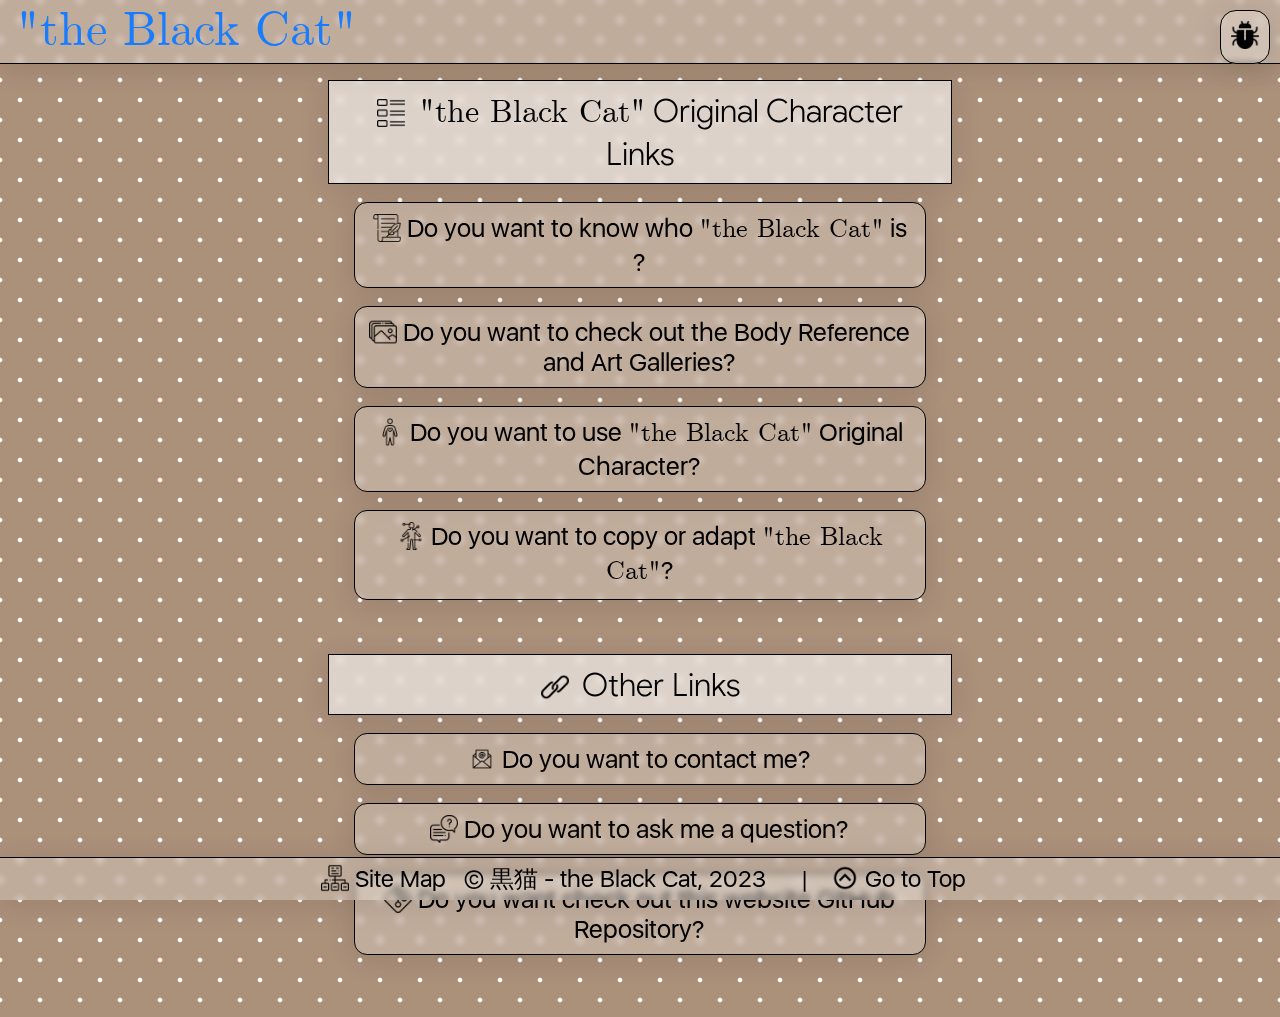
==== index.html @ 6d84ed9d "More tweaks and legibility updates" ====
<!DOCTYPE html>
<html>
<head>
    <meta charset="utf-8">
    <link rel="icon" type="image/png" href="resources/favicon.png">
    <link rel="stylesheet" type="text/css" href="resources/styles/root.css">
    <link rel="stylesheet" type="text/css" href="resources/styles/gallery.css">
    <link rel="stylesheet" type="text/css" href="resources/styles/topbar.css">
    <link rel="stylesheet" type="text/css" href="resources/styles/bottombar.css">
    <link rel="stylesheet" type="text/css" href="resources/styles/linktree.css">
    <link rel="stylesheet" type="text/css" href="resources/styles/textboxes.css">
    <link rel="stylesheet" type="text/css" href="resources/styles/bubbles.css">
    <!-- ~~~~ -->
    <title>Start - "the Black Cat"</title>
</head>
<body class="loading-animation">
    <!-- ~~~~ -->
    <div class="topbar"><a href="https://theblack.cat"><span>&nbsp;"the Black Cat"</span></a>
    </div>
    <br><br><br><br>
    <!-- ~~~~ -->
    <div id="gallery-description"><img src="resources/thank-you-flaticons/index.png" width="28" height="28" class="inline-icon">&nbsp;&nbsp;<span style="font-family: 'latex-regular';">"the Black Cat"</span> Original Character Links</div><br>
      <a href="#"><div class="gallery-navigation"><img src="resources/thank-you-flaticons/papyrus.png" width="28" height="28" class="inline-icon">&nbsp;Do you want to know who <span style="font-family: 'latex-regular';">"the Black Cat"</span> is ?</div></a>
      <br>
      <a href="galleries"><div class="gallery-navigation"><img src="resources/thank-you-flaticons/skeb-gallery.png" width="28" height="28" class="inline-icon">&nbsp;Do you want to check out the Body Reference and Art Galleries?</div></a>
      <br>
      <a href="terms-of-use"><div class="gallery-navigation"><img src="resources/thank-you-flaticons/fullbody.png" width="28" height="28" class="inline-icon">&nbsp;Do you want to use <span style="font-family: 'latex-regular';">"the Black Cat"</span> Original Character?</div></a>
      <br>
      <a href="wcif"><div class="gallery-navigation"><img src="resources/thank-you-flaticons/wcif.png" width="28" height="28" class="inline-icon">&nbsp;Do you want to copy or adapt <span style="font-family: 'latex-regular';">"the Black Cat"</span>?</div></a>
      <br>
    <!-- ~~~~ -->
      <br><br>
      <div id="gallery-description"><img src="resources/thank-you-flaticons/link.png" width="28" height="28" class="inline-icon">&nbsp;&nbsp;Other Links</div><br>
      <a href="contact"><div class="gallery-navigation"><img src="resources/thank-you-flaticons/mail.png" width="28" height="28" class="inline-icon">&nbsp;Do you want to contact me?</div></a>
      <br>
      <a href="https://curiouscat.live/theBlackCat_OC" target="_blank"><div class="gallery-navigation"><img src="resources/thank-you-flaticons/question.png" width="28" height="28" class="inline-icon">&nbsp;Do you want to ask me a question?</div></a>
      <br>
      <a href="https://github.com/theBlackCat-OC/theblack.cat" target="_blank"><div class="gallery-navigation"><img src="resources/thank-you-flaticons/git.png" width="28" height="28" class="inline-icon">&nbsp;Do you want check out this website GitHub Repository?</div></a>
      <br>
    <!-- ~~~~ -->
      <br><br>
      <div class="bottombar">
        <a href="site-map"><span class="bottombar-button">&nbsp;<img src="resources/thank-you-flaticons/site-map.png" width="28" height="28" class="inline-icon">&nbsp;Site Map</span></a>
        &nbsp;
        <a href="https://theblack.cat"><span>&copy;&nbsp;黒猫 - the Black Cat, 2023&nbsp;&nbsp;</span></a>
        &nbsp;&nbsp;&nbsp;|&nbsp;&nbsp;&nbsp;
        <span class="bottombar-button" onclick="goToTop()" id="goTopBtn"><img src="resources/thank-you-flaticons/go-up.png" width="28" height="28" class="inline-icon">&nbsp;Go to Top</span>
      </div>
    <!-- ~~~~ -->
      <div class="bubble-trigger-bug">
        <img src="resources/thank-you-flaticons/bug.png" width="28" height="28">
      </div>
      <div class="bubble-bug">
        <span>Found any bugs? Have any feedback?<br>Report them in the GitHub Repository Page by <a href="https://github.com/theBlackCat-OC/theblack.cat/issues" target="_blank">Opening an issue</a> and by using an appropiate label.</span>
      </div>
<!-- ~~~~ -->
<script src="resources/scripts/slides.js"></script>
<script src="resources/scripts/polkadot.js"></script>
<script src="resources/scripts/totop.js"></script>
<script src="resources/scripts/bubble-begone.js"></script>
</body>
</html>
---- resources/styles/root.css ----
@font-face {    font-family: 'sanfrancisco';    src: url('../fonts/sanfrancisco.otf') format('opentype');  }
@font-face {    font-family: 'productsanslight';    src: url('../fonts/productsanslight.ttf') format('opentype');  }
@font-face {    font-family: 'chirp';    src: url('../fonts/chirp.woff') format('woff');  }
@font-face {    font-family: 'latex-italic-bold';    src: url('../fonts/latex-italic-bold.ttf') format('opentype');  }
@font-face {    font-family: 'latex-italic-slim';    src: url('../fonts/latex-italic-slim.ttf') format('opentype');  }
@font-face {    font-family: 'latex-italic';    src: url('../fonts/latex-italic.ttf') format('opentype');  }
@font-face {    font-family: 'latex-regular';    src: url('../fonts/latex-regular.ttf') format('opentype');  }

body{
    background-image: radial-gradient(white 6%, transparent 10%),
          radial-gradient(white 6%, transparent 10%);
    background-size:40px 40px;
    background-position: 0 0, 60px 60px;
    animation-name: backgroundmovement;
    animation-duration: 3s;
    animation-iteration-count: infinite;
    animation-timing-function: linear;
    opacity: 1;
    transition: opacity .5s ease-in-out;
   }
  
   body.fade-out {
    opacity: 0;
  }
   a {
    text-decoration: none;
  }
  
  a:link, a:visited {
    color: rgb(0, 0, 0);
  }
  
  a:hover, .a:active {
    color: rgb(24, 124, 255);
  }
  
  @keyframes backgroundmovement {
       0% {
     background-position: 0px 0px, 60px 60px;
          }
      100% {
     background-position: 60px 60px, 120px 120px;
     }
  }

  .footnote{
    font-size:0.8em;
  }
  
  .button-container {
    position: fixed;
    top: 1%;
    right: 1%;
    transform: translateY(-50%);
    z-index: 99999999;
  }
  
  .butwhy-button {
    display: inline-block;
    padding: 5px 10px;
    background-color: #f1f1f1;
    color: #333;
    cursor: pointer;
    font-size: 0.6em;
    font-family: 'sanfrancisco', serif;
  }
  
  .inline-icon{
    vertical-align: -1px;
  }

  @keyframes fade-in {
    0% { opacity: 0; }
    100% { opacity: 1; }
  }
  
  body.loading-animation * {
    animation: fade-in 0.6s ease-in-out;
  }

  @media (max-width: 1244px) {
    body {
      background-image: radial-gradient(white 6%, transparent 10%), radial-gradient(white 6%, transparent 10%);
      background-size: 40px 40px;
      background-position: 0 0, 60px 60px;
      animation-name: backgroundmovement;
      animation-duration: 3s;
      animation-iteration-count: infinite;
      animation-timing-function: linear;
      opacity: 1;
      transition: opacity 0.5s ease-in-out;
    }
    
    body.fade-out {
      opacity: 0;
    }
    
    a {
      text-decoration: none;
    }
    
    a:link,
    a:visited {
      color: rgb(0, 0, 0);
    }
    
    a:hover {
      color: rgb(24, 124, 255);
    }
    
    .footnote {
      font-size: 0.5em;
    }
    
    .button-container {
      position: fixed;
      top: 1%;
      right: 1%;
      transform: translateY(-60%);
      z-index: 99999999;
    }
    
    .butwhy-button {
      display: inline-block;
      padding: 5px 10px;
      background-color: #f1f1f1;
      color: #333;
      cursor: pointer;
      font-size: 0.6em;
      font-family: 'sanfrancisco', serif;
    }
    
    .inline-icon {
      vertical-align: -1px;
    }
  }

  #turnstile-widget{
    text-align: center;
  }

  #goTopBtn{
    text-align: center;
    cursor: pointer;
  }
---- resources/styles/topbar.css ----
.topbar{
  font-size: 3em;
  font-family: 'latex-regular', sans-serif;
  color: black;
  background: rgba(255, 255, 255, 0.25);
  box-shadow: 0 4px 30px rgba(0, 0, 0, 0.1);
  backdrop-filter: blur(3.1px);
  -webkit-backdrop-filter: blur(3.1px);
  border-bottom: 1px solid black;
  width: 100%;
  position: fixed;
  left: 0;
  right: 0;
  top: 0;
  margin-left: auto;
  margin-right: auto;
  z-index: 2;
}

@media (max-width: 1920px) {
  .topbar{
    text-align: left;
    font-family: 'latex-regular', sans-serif;
    font-size: 3em;
    color: black;
    background: rgba(255, 255, 255, 0.25);
    box-shadow: 0 4px 30px rgba(0, 0, 0, 0.1);
    backdrop-filter: blur(3.1px);
    -webkit-backdrop-filter: blur(3.1px);
    border-bottom: 1px solid black;
    width: 100%;
    position: fixed;
    left: 0;
    right: 0;
    top: 0;
    margin-left: auto;
    margin-right: auto;
    z-index: 2;
  }
  .topbar:hover{
  cursor: default;
  }
}
---- resources/styles/bottombar.css ----
.bottombar{
    text-align: center;
    font-family: 'sanfrancisco', sans-serif;
    font-size: 1.5em;
    color: black;
    background: rgba(255, 255, 255, 0.25);
    box-shadow: 0 4px 30px rgba(0, 0, 0, 0.1);
    backdrop-filter: blur(3.1px);
    -webkit-backdrop-filter: blur(3.1px);
    border-top: 1px solid black;
    width: 100%;
    position: fixed;
    left: 0;
    right: 0;
    bottom: 0;
    margin-left: auto;
    margin-right: auto;
    z-index: 1;
    padding-top: 5px;
    padding-bottom: 5px;
  }
  .bottombar-button{
    padding-top: 5px;
    padding-bottom: 5px;
  }

.bottombar-button:hover{
    color: rgb(24, 124, 255);
  }
  
  @media (max-width: 1244px) {
    .bottombar {
      font-size: 1.6em;
    
    }
    
    .bottombar-button {
      transform: scale(1);
      transition: background-color 0.6s ease, transform 0.6s ease;
      padding-top: 11px;
      padding-bottom: 11px;
    }
    
  }
---- resources/styles/textboxes.css ----
#gallery-description{
    width: 47vw;
    text-align: center;
    margin: auto;
    font-family: 'productsanslight', sans-serif;
    font-size: 2em;
    color: black;
    background: rgba(255, 255, 255, 0.6);
    box-shadow: 0 4px 30px rgba(0, 0, 0, 0.1);
    backdrop-filter: blur(3.1px);
    -webkit-backdrop-filter: blur(3.1px);
    border: 1px solid black;
    padding: 10px;
  }

  #gallery-description:hover{
    cursor: default;
  }
  
  .gallery-navigation{
    border-radius: 13px;
    width: 43vw;
    font-family: 'sanfrancisco', sans-serif;
    font-size: 1.6em;
    margin: auto;
    text-align: center;
    color: black;
    background: rgba(255, 255, 255, 0.25);
    box-shadow: 0 4px 30px rgba(0, 0, 0, 0.1);
    backdrop-filter: blur(3.1px);
    -webkit-backdrop-filter: blur(3.1px);
    border: 1px solid black;
    cursor: pointer;
    padding: 10px;
  }
  .gallery-navigation:hover{
    background-color: rgba(255, 255, 255, 0.9);
    transition: 0.5s;
  }
  
    .inline-icon{
    vertical-align: -5px;
  }
  
  .inline-icon-drive{
    vertical-align: -8px;
  }

  .inline-icon-index{
    vertical-align: -3px;
  }

  @media (max-width: 1244px) {
    #gallery-description{
      width: 75vw;
      text-align: center;
      margin: auto;
      font-family: 'productsanslight', sans-serif;
      font-size: 1.7em;
      color: black;
      background: rgba(255, 255, 255, 0.6);
      box-shadow: 0 4px 30px rgba(0, 0, 0, 0.1);
      backdrop-filter: blur(3.1px);
      -webkit-backdrop-filter: blur(3.1px);
      padding-top: 1vh;
      padding-bottom: 1vh;
      border: 1px solid black;
    }
  
    #gallery-description:hover{
      cursor: default;
    }
    
    .gallery-navigation{
      width: 73vw;
      font-family: 'sanfrancisco', sans-serif;
      font-size: 1.3em;
      margin: auto;
      text-align: center;
      color: black;
      background: rgba(255, 255, 255, 0.25);
      box-shadow: 0 4px 30px rgba(0, 0, 0, 0.1);
      backdrop-filter: blur(3.1px);
      -webkit-backdrop-filter: blur(3.1px);
      border: 1px solid black;
      cursor: pointer;
      padding-top: 1vh;
      padding-bottom: 1vh;
    }
    .gallery-navigation:hover{
      background-color: rgba(255, 255, 255, 0.9);
      transition: 0.5s;
    }
    
      .inline-icon{
      vertical-align: -5px;
    }
    
    .inline-icon-drive{
      vertical-align: -8px;
    }
  
    .inline-icon-index{
      vertical-align: -3px;
    }
  }
---- resources/styles/bubbles.css ----
.bubble-trigger-bug {
  position: absolute;
  top: 10px;
  right: 10px;
  padding: 10px;
  background: rgba(255, 255, 255, 0.25);
  box-shadow: 0 4px 30px rgba(0, 0, 0, 0.1);
  backdrop-filter: blur(3.1px);
  -webkit-backdrop-filter: blur(3.1px);
  z-index: 3;
  border: 1px solid black;
  cursor: pointer;
  border-radius: 16px;
}

.bubble-bug {
  position: absolute;
  top: 20px;
  right: 10px;
  display: none;
  padding: 10px;
  background: rgba(255, 255, 255, 0.6);
  box-shadow: 0 4px 30px rgba(0, 0, 0, 0.1);
  backdrop-filter: blur(3.1px);
  -webkit-backdrop-filter: blur(3.1px);
  z-index: 4;
  border-radius: 15px;
  font-family: 'productsanslight', 'sans-serif';
  border: 1px solid black;
  cursor: default;
}

.bubble-bug a {
  color: rgb(24, 124, 255);
}

.bubble-bug a:hover{
  color: rgb(0, 0, 0);
  cursor: pointer;
}

.bubble-trigger-bug:hover + .bubble-bug,
.bubble-bug:hover {
  display: block;
}
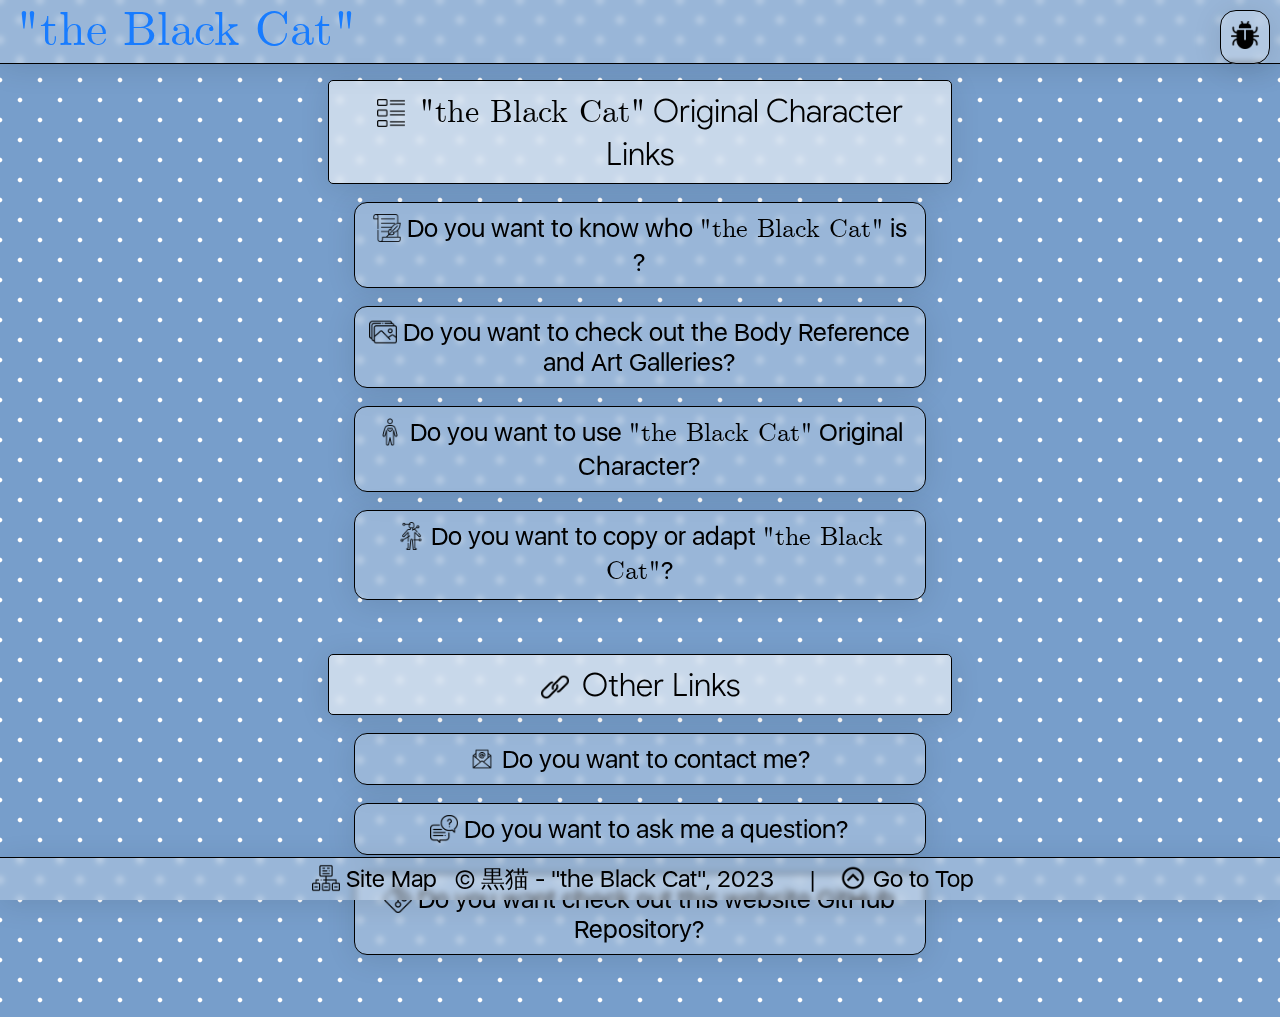
==== commit f2a82e3a: "Bottombar changes, 404 page added" ====
--- a/index.html
+++ b/index.html
@@ -42,7 +42,7 @@
       <div class="bottombar">
         <a href="site-map"><span class="bottombar-button">&nbsp;<img src="resources/thank-you-flaticons/site-map.png" width="28" height="28" class="inline-icon">&nbsp;Site Map</span></a>
         &nbsp;
-        <a href="https://theblack.cat"><span>&copy;&nbsp;黒猫 - the Black Cat, 2023&nbsp;&nbsp;</span></a>
+        <a href="https://theblack.cat"><span>&copy;&nbsp;黒猫 - "the Black Cat", 2023&nbsp;&nbsp;</span></a>
         &nbsp;&nbsp;&nbsp;|&nbsp;&nbsp;&nbsp;
         <span class="bottombar-button" onclick="goToTop()" id="goTopBtn"><img src="resources/thank-you-flaticons/go-up.png" width="28" height="28" class="inline-icon">&nbsp;Go to Top</span>
       </div>
--- a/resources/styles/textboxes.css
+++ b/resources/styles/textboxes.css
@@ -11,6 +11,7 @@
     -webkit-backdrop-filter: blur(3.1px);
     border: 1px solid black;
     padding: 10px;
+    border-radius: 5px;
   }
 
   #gallery-description:hover{
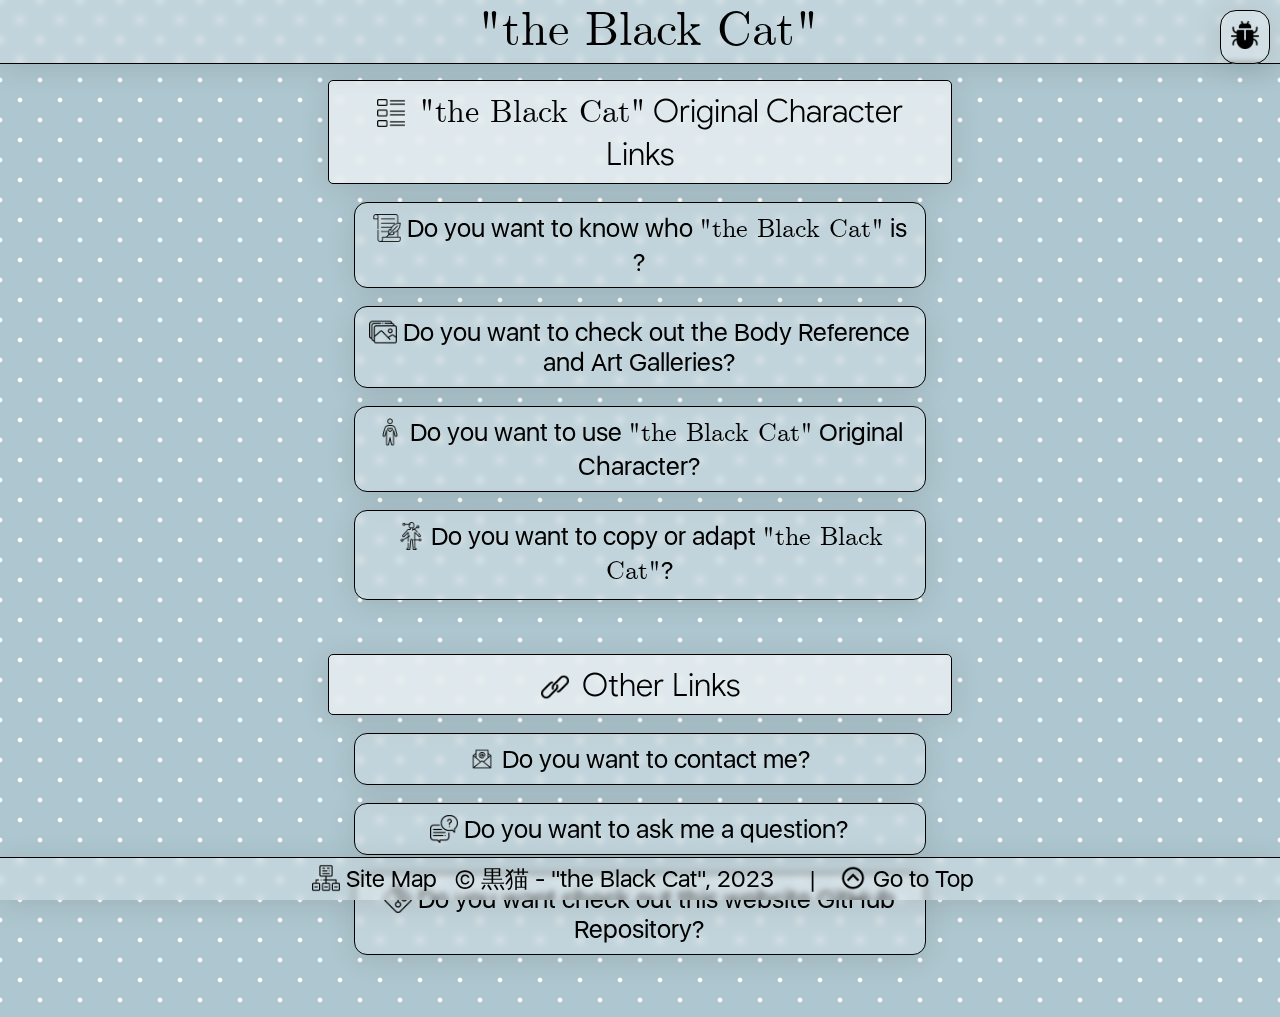
==== commit 59334cda: "CSS fixes, added fediverse DM instructions" ====
--- a/index.html
+++ b/index.html
@@ -20,7 +20,7 @@
     <br><br><br><br>
     <!-- ~~~~ -->
     <div id="gallery-description"><img src="resources/thank-you-flaticons/index.png" width="28" height="28" class="inline-icon">&nbsp;&nbsp;<span style="font-family: 'latex-regular';">"the Black Cat"</span> Original Character Links</div><br>
-      <a href="#"><div class="gallery-navigation"><img src="resources/thank-you-flaticons/papyrus.png" width="28" height="28" class="inline-icon">&nbsp;Do you want to know who <span style="font-family: 'latex-regular';">"the Black Cat"</span> is ?</div></a>
+      <a href="#no lore for now lmao."><div class="gallery-navigation"><img src="resources/thank-you-flaticons/papyrus.png" width="28" height="28" class="inline-icon">&nbsp;Do you want to know who <span style="font-family: 'latex-regular';">"the Black Cat"</span> is ?</div></a>
       <br>
       <a href="galleries"><div class="gallery-navigation"><img src="resources/thank-you-flaticons/skeb-gallery.png" width="28" height="28" class="inline-icon">&nbsp;Do you want to check out the Body Reference and Art Galleries?</div></a>
       <br>
--- a/resources/styles/topbar.css
+++ b/resources/styles/topbar.css
@@ -1,4 +1,5 @@
 .topbar{
+  text-align: center;
   font-size: 3em;
   font-family: 'latex-regular', sans-serif;
   color: black;
@@ -19,7 +20,7 @@
 
 @media (max-width: 1920px) {
   .topbar{
-    text-align: left;
+    text-align: center;
     font-family: 'latex-regular', sans-serif;
     font-size: 3em;
     color: black;
--- a/resources/styles/bubbles.css
+++ b/resources/styles/bubbles.css
@@ -11,6 +11,7 @@
   border: 1px solid black;
   cursor: pointer;
   border-radius: 16px;
+  user-select: none;
 }
 
 .bubble-bug {
@@ -28,6 +29,7 @@
   font-family: 'productsanslight', 'sans-serif';
   border: 1px solid black;
   cursor: default;
+  user-select: none;
 }
 
 .bubble-bug a {
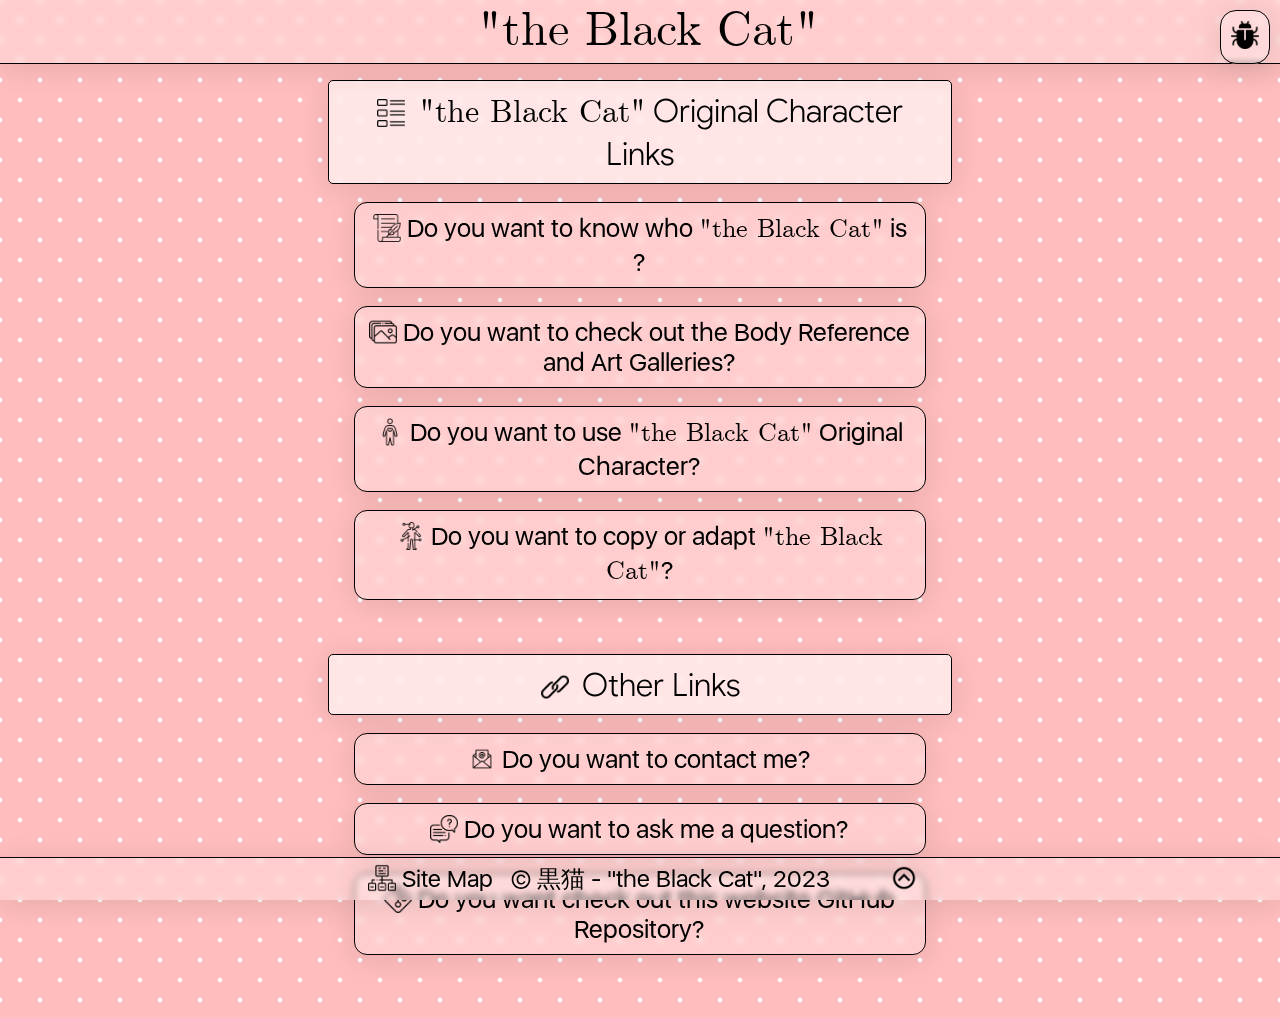
==== commit 4dfd3f9d: "pepeW" ====
--- a/index.html
+++ b/index.html
@@ -43,8 +43,8 @@
         <a href="site-map"><span class="bottombar-button">&nbsp;<img src="resources/thank-you-flaticons/site-map.png" width="28" height="28" class="inline-icon">&nbsp;Site Map</span></a>
         &nbsp;
         <a href="https://theblack.cat"><span>&copy;&nbsp;黒猫 - "the Black Cat", 2023&nbsp;&nbsp;</span></a>
-        &nbsp;&nbsp;&nbsp;|&nbsp;&nbsp;&nbsp;
-        <span class="bottombar-button" onclick="goToTop()" id="goTopBtn"><img src="resources/thank-you-flaticons/go-up.png" width="28" height="28" class="inline-icon">&nbsp;Go to Top</span>
+        &nbsp;&nbsp;&nbsp;&nbsp;&nbsp;&nbsp;
+        <span class="bottombar-button" onclick="goToTop()" id="goTopBtn"><img src="resources/thank-you-flaticons/go-up.png" width="28" height="28" class="inline-icon"></span>
       </div>
     <!-- ~~~~ -->
       <div class="bubble-trigger-bug">
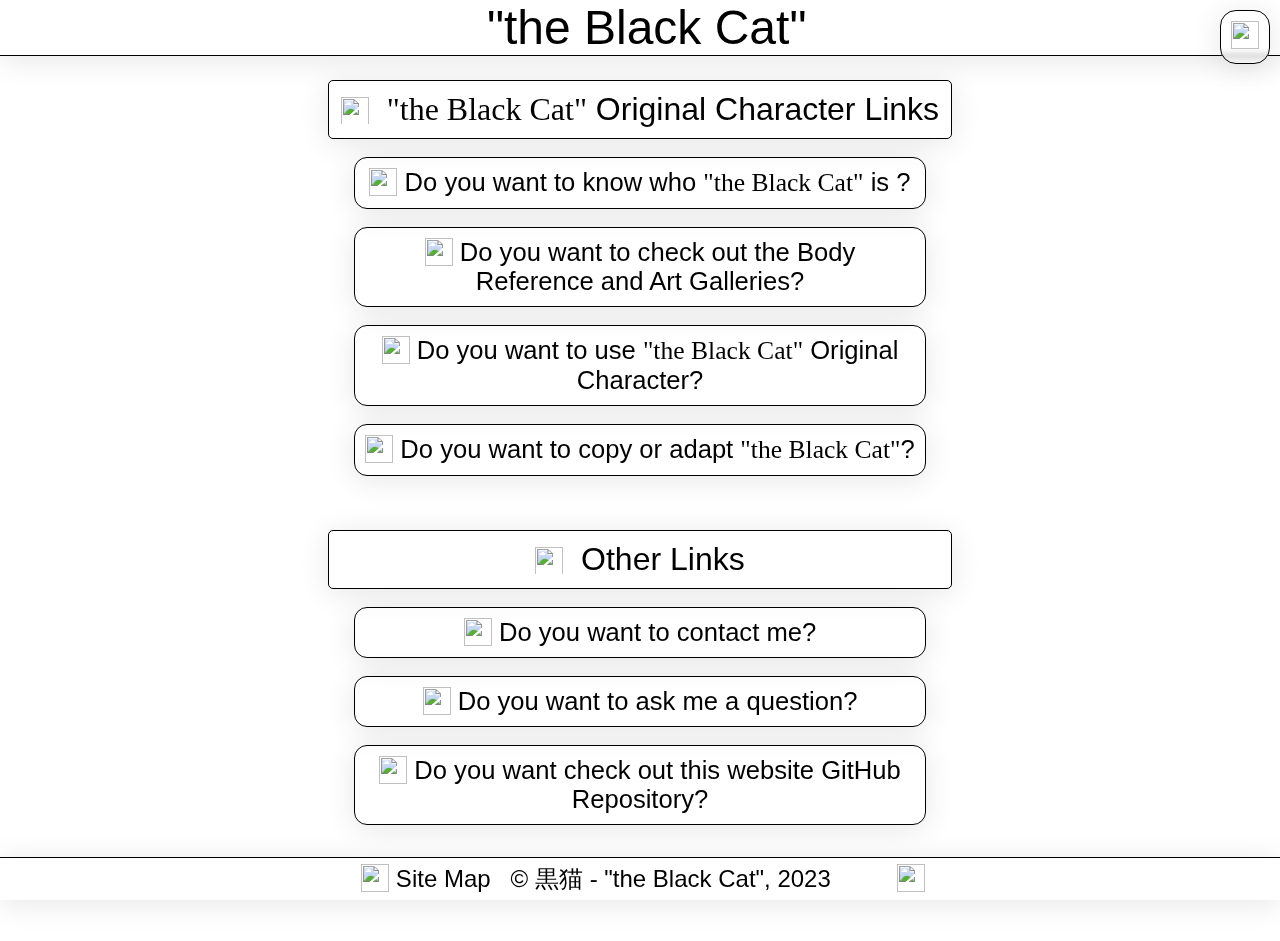
==== commit 69f2e22e: "CDN Links update, misc tweaks and fixes" ====
--- a/index.html
+++ b/index.html
@@ -2,9 +2,9 @@
 <html>
 <head>
     <meta charset="utf-8">
-    <link rel="icon" type="image/png" href="resources/favicon.png">
+    <link rel="icon" type="image/png" href="https://cdn.theblack.cat/resources/thank-you-flaticons/favicon.png">
     <link rel="stylesheet" type="text/css" href="resources/styles/root.css">
-    <link rel="stylesheet" type="text/css" href="resources/styles/gallery.css">
+    <link rel="stylesheet" type="text/css" href="/resources/styles/gallery.css">
     <link rel="stylesheet" type="text/css" href="resources/styles/topbar.css">
     <link rel="stylesheet" type="text/css" href="resources/styles/bottombar.css">
     <link rel="stylesheet" type="text/css" href="resources/styles/linktree.css">
@@ -19,44 +19,44 @@
     </div>
     <br><br><br><br>
     <!-- ~~~~ -->
-    <div id="gallery-description"><img src="resources/thank-you-flaticons/index.png" width="28" height="28" class="inline-icon">&nbsp;&nbsp;<span style="font-family: 'latex-regular';">"the Black Cat"</span> Original Character Links</div><br>
-      <a href="#no lore for now lmao."><div class="gallery-navigation"><img src="resources/thank-you-flaticons/papyrus.png" width="28" height="28" class="inline-icon">&nbsp;Do you want to know who <span style="font-family: 'latex-regular';">"the Black Cat"</span> is ?</div></a>
+    <div id="gallery-description"><img src="https://cdn.theblack.cat/resources/thank-you-flaticons/index.png" width="28" height="28" class="inline-icon">&nbsp;&nbsp;<span style="font-family: 'latex-regular';">"the Black Cat"</span> Original Character Links</div><br>
+      <a href="#no lore for now lmao."><div class="gallery-navigation"><img src="https://cdn.theblack.cat/resources/thank-you-flaticons/papyrus.png" width="28" height="28" class="inline-icon">&nbsp;Do you want to know who <span style="font-family: 'latex-regular';">"the Black Cat"</span> is ?</div></a>
       <br>
-      <a href="galleries"><div class="gallery-navigation"><img src="resources/thank-you-flaticons/skeb-gallery.png" width="28" height="28" class="inline-icon">&nbsp;Do you want to check out the Body Reference and Art Galleries?</div></a>
+      <a href="galleries"><div class="gallery-navigation"><img src="https://cdn.theblack.cat/resources/thank-you-flaticons/skeb-gallery.png" width="28" height="28" class="inline-icon">&nbsp;Do you want to check out the Body Reference and Art Galleries?</div></a>
       <br>
-      <a href="terms-of-use"><div class="gallery-navigation"><img src="resources/thank-you-flaticons/fullbody.png" width="28" height="28" class="inline-icon">&nbsp;Do you want to use <span style="font-family: 'latex-regular';">"the Black Cat"</span> Original Character?</div></a>
+      <a href="terms-of-use"><div class="gallery-navigation"><img src="https://cdn.theblack.cat/resources/thank-you-flaticons/fullbody.png" width="28" height="28" class="inline-icon">&nbsp;Do you want to use <span style="font-family: 'latex-regular';">"the Black Cat"</span> Original Character?</div></a>
       <br>
-      <a href="wcif"><div class="gallery-navigation"><img src="resources/thank-you-flaticons/wcif.png" width="28" height="28" class="inline-icon">&nbsp;Do you want to copy or adapt <span style="font-family: 'latex-regular';">"the Black Cat"</span>?</div></a>
+      <a href="wcif"><div class="gallery-navigation"><img src="https://cdn.theblack.cat/resources/thank-you-flaticons/wcif.png" width="28" height="28" class="inline-icon">&nbsp;Do you want to copy or adapt <span style="font-family: 'latex-regular';">"the Black Cat"</span>?</div></a>
       <br>
     <!-- ~~~~ -->
       <br><br>
-      <div id="gallery-description"><img src="resources/thank-you-flaticons/link.png" width="28" height="28" class="inline-icon">&nbsp;&nbsp;Other Links</div><br>
-      <a href="contact"><div class="gallery-navigation"><img src="resources/thank-you-flaticons/mail.png" width="28" height="28" class="inline-icon">&nbsp;Do you want to contact me?</div></a>
+      <div id="gallery-description"><img src="https://cdn.theblack.cat/resources/thank-you-flaticons/link.png" width="28" height="28" class="inline-icon">&nbsp;&nbsp;Other Links</div><br>
+      <a href="contact"><div class="gallery-navigation"><img src="https://cdn.theblack.cat/resources/thank-you-flaticons/mail.png" width="28" height="28" class="inline-icon">&nbsp;Do you want to contact me?</div></a>
       <br>
-      <a href="https://curiouscat.live/theBlackCat_OC" target="_blank"><div class="gallery-navigation"><img src="resources/thank-you-flaticons/question.png" width="28" height="28" class="inline-icon">&nbsp;Do you want to ask me a question?</div></a>
+      <a href="https://curiouscat.live/theBlackCat_OC" target="_blank"><div class="gallery-navigation"><img src="https://cdn.theblack.cat/resources/thank-you-flaticons/question.png" width="28" height="28" class="inline-icon">&nbsp;Do you want to ask me a question?</div></a>
       <br>
-      <a href="https://github.com/theBlackCat-OC/theblack.cat" target="_blank"><div class="gallery-navigation"><img src="resources/thank-you-flaticons/git.png" width="28" height="28" class="inline-icon">&nbsp;Do you want check out this website GitHub Repository?</div></a>
+      <a href="https://github.com/theBlackCat-OC/theblack.cat" target="_blank"><div class="gallery-navigation"><img src="https://cdn.theblack.cat/resources/thank-you-flaticons/git.png" width="28" height="28" class="inline-icon">&nbsp;Do you want check out this website GitHub Repository?</div></a>
       <br>
     <!-- ~~~~ -->
-      <br><br>
+      <br><br><br><br><br>
       <div class="bottombar">
-        <a href="site-map"><span class="bottombar-button">&nbsp;<img src="resources/thank-you-flaticons/site-map.png" width="28" height="28" class="inline-icon">&nbsp;Site Map</span></a>
+        <a href="site-map"><span class="bottombar-button">&nbsp;<img src="https://cdn.theblack.cat/resources/thank-you-flaticons/site-map.png" width="28" height="28" class="inline-icon">&nbsp;Site Map</span></a>
         &nbsp;
         <a href="https://theblack.cat"><span>&copy;&nbsp;黒猫 - "the Black Cat", 2023&nbsp;&nbsp;</span></a>
         &nbsp;&nbsp;&nbsp;&nbsp;&nbsp;&nbsp;
-        <span class="bottombar-button" onclick="goToTop()" id="goTopBtn"><img src="resources/thank-you-flaticons/go-up.png" width="28" height="28" class="inline-icon"></span>
+        <span class="bottombar-button" onclick="goToTop()" id="goTopBtn"><img src="https://cdn.theblack.cat/resources/thank-you-flaticons/go-up.png" width="28" height="28" class="inline-icon"></span>
       </div>
     <!-- ~~~~ -->
       <div class="bubble-trigger-bug">
-        <img src="resources/thank-you-flaticons/bug.png" width="28" height="28">
+        <img src="https://cdn.theblack.cat/resources/thank-you-flaticons/bug.png" width="28" height="28">
       </div>
       <div class="bubble-bug">
         <span>Found any bugs? Have any feedback?<br>Report them in the GitHub Repository Page by <a href="https://github.com/theBlackCat-OC/theblack.cat/issues" target="_blank">Opening an issue</a> and by using an appropiate label.</span>
       </div>
 <!-- ~~~~ -->
-<script src="resources/scripts/slides.js"></script>
-<script src="resources/scripts/polkadot.js"></script>
-<script src="resources/scripts/totop.js"></script>
-<script src="resources/scripts/bubble-begone.js"></script>
+<script src="https://cdn.theblack.cat/resources/scripts/slides.js"></script>
+<script src="https://cdn.theblack.cat/resources/scripts/polkadot.js"></script>
+<script src="https://cdn.theblack.cat/resources/scripts/totop.js"></script>
+<script src="https://cdn.theblack.cat/resources/scripts/bubble-begone.js"></script>
 </body>
 </html>
--- a/resources/styles/root.css
+++ b/resources/styles/root.css
@@ -1,10 +1,36 @@
-@font-face {    font-family: 'sanfrancisco';    src: url('../fonts/sanfrancisco.otf') format('opentype');  }
-@font-face {    font-family: 'productsanslight';    src: url('../fonts/productsanslight.ttf') format('opentype');  }
-@font-face {    font-family: 'chirp';    src: url('../fonts/chirp.woff') format('woff');  }
-@font-face {    font-family: 'latex-italic-bold';    src: url('../fonts/latex-italic-bold.ttf') format('opentype');  }
-@font-face {    font-family: 'latex-italic-slim';    src: url('../fonts/latex-italic-slim.ttf') format('opentype');  }
-@font-face {    font-family: 'latex-italic';    src: url('../fonts/latex-italic.ttf') format('opentype');  }
-@font-face {    font-family: 'latex-regular';    src: url('../fonts/latex-regular.ttf') format('opentype');  }
+@font-face {    
+  font-family: 'sanfrancisco';    
+  src: url('https://cdn.theblack.cat/resources/fonts/sanfrancisco.otf')  
+}
+@font-face {    
+  font-family: 'productsanslight';    
+  src: url('https://cdn.theblack.cat/resources/fonts/productsanslight.ttf')  
+}
+@font-face {    
+  font-family: 'chirp';    
+  src: url('https://cdn.theblack.cat/resources/fonts/chirp.woff')  
+}
+@font-face {    
+  font-family: 'latex-italic-bold';    
+  src: url('https://cdn.theblack.cat/resources/fonts/latex-italic-bold.ttf') 
+}
+@font-face {    
+  font-family: 'latex-italic-slim';    
+  src: url('https://cdn.theblack.cat/resources/fonts/latex-italic-slim.ttf') 
+}
+@font-face {    
+  font-family: 'latex-italic';    
+  src: url('https://cdn.theblack.cat/resources/fonts/latex-italic.ttf')  
+}
+@font-face {    
+  font-family: 'latex-regular';    
+  src: url('https://cdn.theblack.cat/resources/fonts/latex-regular.ttf')  
+}
+
+@font-face {    
+  font-family: 'cascadia';    
+  src: url('https://cdn.theblack.cat/resources/fonts/cascadia.otf')  
+}
 
 body{
     background-image: radial-gradient(white 6%, transparent 10%),
--- a/resources/styles/topbar.css
+++ b/resources/styles/topbar.css
@@ -18,9 +18,9 @@
   z-index: 2;
 }
 
-@media (max-width: 1920px) {
+@media (max-width: 1244px) {
   .topbar{
-    text-align: center;
+    text-align: left;
     font-family: 'latex-regular', sans-serif;
     font-size: 3em;
     color: black;
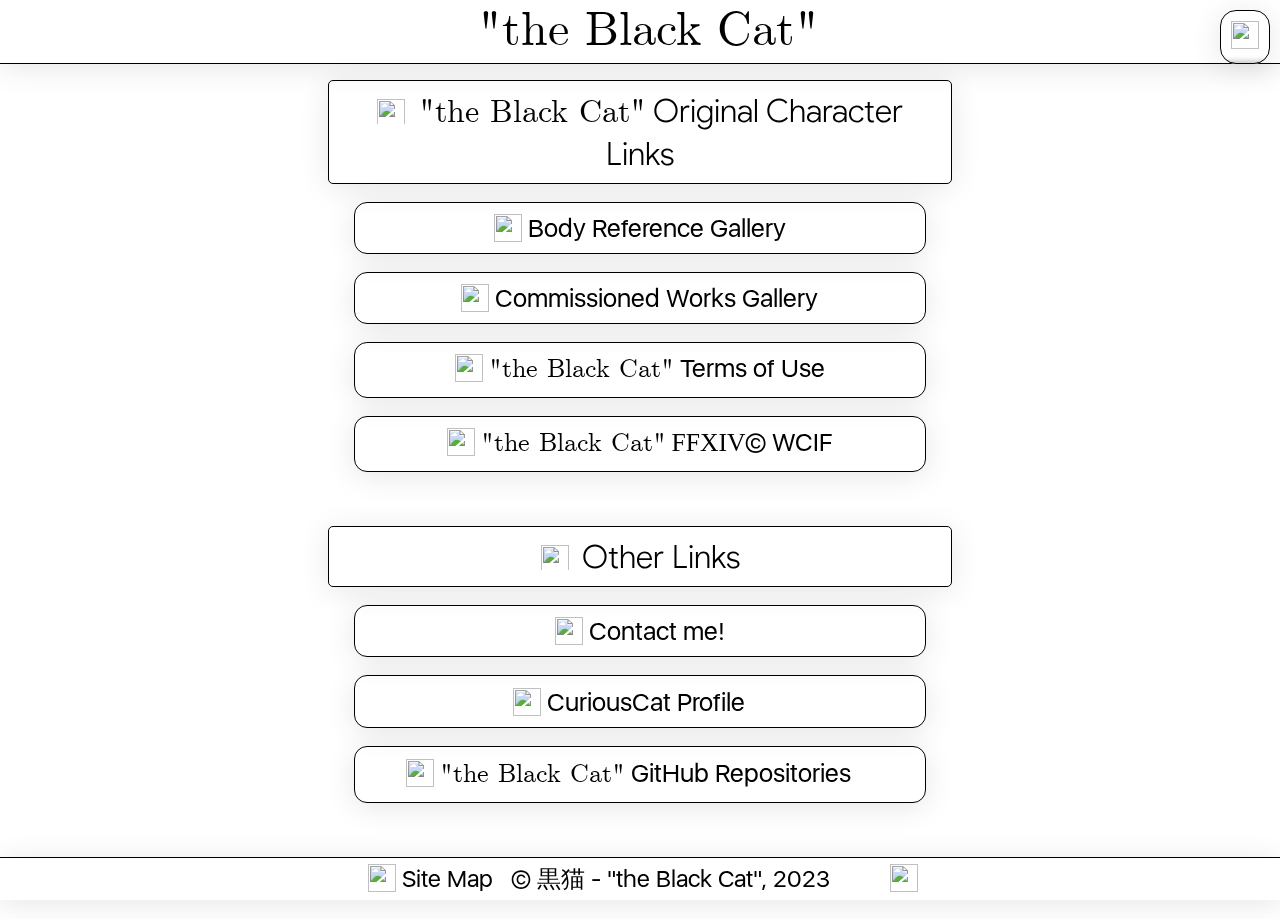
==== commit 5801ff73: "Clarity updates" ====
--- a/index.html
+++ b/index.html
@@ -4,7 +4,7 @@
     <meta charset="utf-8">
     <link rel="icon" type="image/png" href="https://cdn.theblack.cat/resources/thank-you-flaticons/favicon.png">
     <link rel="stylesheet" type="text/css" href="resources/styles/root.css">
-    <link rel="stylesheet" type="text/css" href="/resources/styles/gallery.css">
+    <link rel="stylesheet" type="text/css" href="resources/styles/gallery.css">
     <link rel="stylesheet" type="text/css" href="resources/styles/topbar.css">
     <link rel="stylesheet" type="text/css" href="resources/styles/bottombar.css">
     <link rel="stylesheet" type="text/css" href="resources/styles/linktree.css">
@@ -20,22 +20,22 @@
     <br><br><br><br>
     <!-- ~~~~ -->
     <div id="gallery-description"><img src="https://cdn.theblack.cat/resources/thank-you-flaticons/index.png" width="28" height="28" class="inline-icon">&nbsp;&nbsp;<span style="font-family: 'latex-regular';">"the Black Cat"</span> Original Character Links</div><br>
-      <a href="#no lore for now lmao."><div class="gallery-navigation"><img src="https://cdn.theblack.cat/resources/thank-you-flaticons/papyrus.png" width="28" height="28" class="inline-icon">&nbsp;Do you want to know who <span style="font-family: 'latex-regular';">"the Black Cat"</span> is ?</div></a>
+      <a href="galleries"><div class="gallery-navigation"><img src="https://cdn.theblack.cat/resources/thank-you-flaticons/skeb-gallery.png" width="28" height="28" class="inline-icon">&nbsp;Body Reference Gallery</div></a>
       <br>
-      <a href="galleries"><div class="gallery-navigation"><img src="https://cdn.theblack.cat/resources/thank-you-flaticons/skeb-gallery.png" width="28" height="28" class="inline-icon">&nbsp;Do you want to check out the Body Reference and Art Galleries?</div></a>
+      <a href="commissioned-works"><div class="gallery-navigation"><img src="https://cdn.theblack.cat/resources/thank-you-flaticons/art-gallery.png" width="28" height="28" class="inline-icon">&nbsp;Commissioned Works Gallery</div></a>
       <br>
-      <a href="terms-of-use"><div class="gallery-navigation"><img src="https://cdn.theblack.cat/resources/thank-you-flaticons/fullbody.png" width="28" height="28" class="inline-icon">&nbsp;Do you want to use <span style="font-family: 'latex-regular';">"the Black Cat"</span> Original Character?</div></a>
+      <a href="terms-of-use"><div class="gallery-navigation"><img src="https://cdn.theblack.cat/resources/thank-you-flaticons/fullbody.png" width="28" height="28" class="inline-icon">&nbsp;<span style="font-family: 'latex-regular';">"the Black Cat"</span> Terms of Use</div></a>
       <br>
-      <a href="wcif"><div class="gallery-navigation"><img src="https://cdn.theblack.cat/resources/thank-you-flaticons/wcif.png" width="28" height="28" class="inline-icon">&nbsp;Do you want to copy or adapt <span style="font-family: 'latex-regular';">"the Black Cat"</span>?</div></a>
+      <a href="wcif"><div class="gallery-navigation"><img src="https://cdn.theblack.cat/resources/thank-you-flaticons/wcif.png" width="28" height="28" class="inline-icon">&nbsp;<span style="font-family: 'latex-regular';">"the Black Cat"</span> <span style="font-family: 'FFXIV';">FFXIV</span>&copy; WCIF</div></a>
       <br>
     <!-- ~~~~ -->
       <br><br>
       <div id="gallery-description"><img src="https://cdn.theblack.cat/resources/thank-you-flaticons/link.png" width="28" height="28" class="inline-icon">&nbsp;&nbsp;Other Links</div><br>
-      <a href="contact"><div class="gallery-navigation"><img src="https://cdn.theblack.cat/resources/thank-you-flaticons/mail.png" width="28" height="28" class="inline-icon">&nbsp;Do you want to contact me?</div></a>
+      <a href="contact"><div class="gallery-navigation"><img src="https://cdn.theblack.cat/resources/thank-you-flaticons/mail.png" width="28" height="28" class="inline-icon">&nbsp;Contact me!</div></a>
       <br>
-      <a href="https://curiouscat.live/theBlackCat_OC" target="_blank"><div class="gallery-navigation"><img src="https://cdn.theblack.cat/resources/thank-you-flaticons/question.png" width="28" height="28" class="inline-icon">&nbsp;Do you want to ask me a question?</div></a>
+      <a href="https://curiouscat.live/theBlackCat_OC" target="_blank"><div class="gallery-navigation"><img src="https://cdn.theblack.cat/resources/thank-you-flaticons/question.png" width="28" height="28" class="inline-icon">&nbsp;CuriousCat Profile&nbsp;<img src="https://cdn.theblack.cat/resources/thank-you-flaticons/new-window.png" width="16" height="16" style="vertical-align: 1px;"></div></a>
       <br>
-      <a href="https://github.com/theBlackCat-OC/theblack.cat" target="_blank"><div class="gallery-navigation"><img src="https://cdn.theblack.cat/resources/thank-you-flaticons/git.png" width="28" height="28" class="inline-icon">&nbsp;Do you want check out this website GitHub Repository?</div></a>
+      <a href="https://github.com/theBlackCat-OC" target="_blank"><div class="gallery-navigation"><img src="https://cdn.theblack.cat/resources/thank-you-flaticons/git.png" width="28" height="28" class="inline-icon">&nbsp;<span style="font-family: 'latex-regular';">"the Black Cat"</span> GitHub Repositories&nbsp;<img src="https://cdn.theblack.cat/resources/thank-you-flaticons/new-window.png" width="16" height="16" style="vertical-align: 1px;"></div></a>
       <br>
     <!-- ~~~~ -->
       <br><br><br><br><br>
@@ -51,7 +51,7 @@
         <img src="https://cdn.theblack.cat/resources/thank-you-flaticons/bug.png" width="28" height="28">
       </div>
       <div class="bubble-bug">
-        <span>Found any bugs? Have any feedback?<br>Report them in the GitHub Repository Page by <a href="https://github.com/theBlackCat-OC/theblack.cat/issues" target="_blank">Opening an issue</a> and by using an appropiate label.</span>
+        <span>Found any bugs? Have any feedback?<br>Report them in the GitHub Repository Page by <a href="https://github.com/theBlackCat-OC/theblack.cat/issues" target="_blank">Opening an issue&nbsp;<img src="https://cdn.theblack.cat/resources/thank-you-flaticons/new-window.png" width="12" height="12" style="vertical-align: 1px;"></a> and by using an appropiate label.</span>
       </div>
 <!-- ~~~~ -->
 <script src="https://cdn.theblack.cat/resources/scripts/slides.js"></script>
--- a/resources/styles/root.css
+++ b/resources/styles/root.css
@@ -1,35 +1,48 @@
-@font-face {    
-  font-family: 'sanfrancisco';    
-  src: url('https://cdn.theblack.cat/resources/fonts/sanfrancisco.otf')  
-}
-@font-face {    
-  font-family: 'productsanslight';    
-  src: url('https://cdn.theblack.cat/resources/fonts/productsanslight.ttf')  
-}
-@font-face {    
-  font-family: 'chirp';    
-  src: url('https://cdn.theblack.cat/resources/fonts/chirp.woff')  
-}
-@font-face {    
-  font-family: 'latex-italic-bold';    
-  src: url('https://cdn.theblack.cat/resources/fonts/latex-italic-bold.ttf') 
-}
-@font-face {    
-  font-family: 'latex-italic-slim';    
-  src: url('https://cdn.theblack.cat/resources/fonts/latex-italic-slim.ttf') 
-}
-@font-face {    
-  font-family: 'latex-italic';    
-  src: url('https://cdn.theblack.cat/resources/fonts/latex-italic.ttf')  
-}
-@font-face {    
-  font-family: 'latex-regular';    
-  src: url('https://cdn.theblack.cat/resources/fonts/latex-regular.ttf')  
-}
-
-@font-face {    
-  font-family: 'cascadia';    
-  src: url('https://cdn.theblack.cat/resources/fonts/cascadia.otf')  
+@font-face {
+  font-family: 'sanfrancisco';
+  src: url('/resources/fonts/sanfrancisco.otf') format('opentype'),
+  url('https://cdn.theblack.cat/resources/fonts/sanfrancisco.otf') format('opentype');
+}
+@font-face {
+  font-family: 'productsanslight';
+  src: url('/resources/fonts/productsanslight.ttf') format('truetype'),
+  url('https://cdn.theblack.cat/resources/fonts/productsanslight.ttf') format('truetype');
+}
+@font-face {
+  font-family: 'chirp';
+  src: url('/resources/fonts/chirp.woff') format('woff'),
+  url('https://cdn.theblack.cat/resources/fonts/chirp.woff') format('woff');
+}
+@font-face {
+  font-family: 'latex-italic-bold';
+  src: url('/resources/fonts/latex-italic-bold.ttf') format('truetype'),
+  url('https://cdn.theblack.cat/resources/fonts/latex-italic-bold.ttf') format('truetype');
+}
+@font-face {
+  font-family: 'latex-italic-slim';
+  src: url('/resources/fonts/latex-italic-slim.ttf') format('truetype'),
+  url('https://cdn.theblack.cat/resources/fonts/latex-italic-slim.ttf') format('truetype');
+}
+@font-face {
+  font-family: 'latex-italic';
+  src: url('/resources/fonts/latex-italic.ttf') format('truetype'),
+  url('https://cdn.theblack.cat/resources/fonts/latex-italic.ttf') format('truetype');
+}
+@font-face {
+  font-family: 'latex-regular';
+  src: url('/resources/fonts/latex-regular.ttf') format('truetype'),
+  url('https://cdn.theblack.cat/resources/fonts/latex-regular.ttf') format('truetype');
+}
+@font-face {
+  font-family: 'cascadia';
+  src: url('/resources/fonts/cascadia.otf') format('opentype'),
+  url('https://cdn.theblack.cat/resources/fonts/cascadia.otf') format('opentype');
+}
+@font-face {
+  font-family: 'FFXIV';
+  src: url('/resources/fonts/FFXIV_Lodestone_SSF.ttf') format('truetype'),
+       url('/resources/fonts/FFXIV_Lodestone_SSF.woff') format('woff');
+  unicode-range: U+E020-E0DB;
 }
 
 body{
@@ -153,7 +166,7 @@
       color: #333;
       cursor: pointer;
       font-size: 0.6em;
-      font-family: 'sanfrancisco', serif;
+      font-family: 'sanfrancisco';
     }
     
     .inline-icon {
@@ -168,4 +181,21 @@
   #goTopBtn{
     text-align: center;
     cursor: pointer;
+  }
+
+  .notfound{
+    border-radius: 16px;
+    width: 43vw;
+    font-family: 'sanfrancisco', sans-serif;
+    font-size: 0.8em;
+    margin: auto;
+    text-align: center;
+    color: black;
+    background: rgba(255, 255, 255, 0.25);
+    box-shadow: 0 4px 30px rgba(0, 0, 0, 0.1);
+    backdrop-filter: blur(3.1px);
+    -webkit-backdrop-filter: blur(3.1px);
+    border: 1px solid black;
+    cursor: pointer;
+    padding: 10px;
   }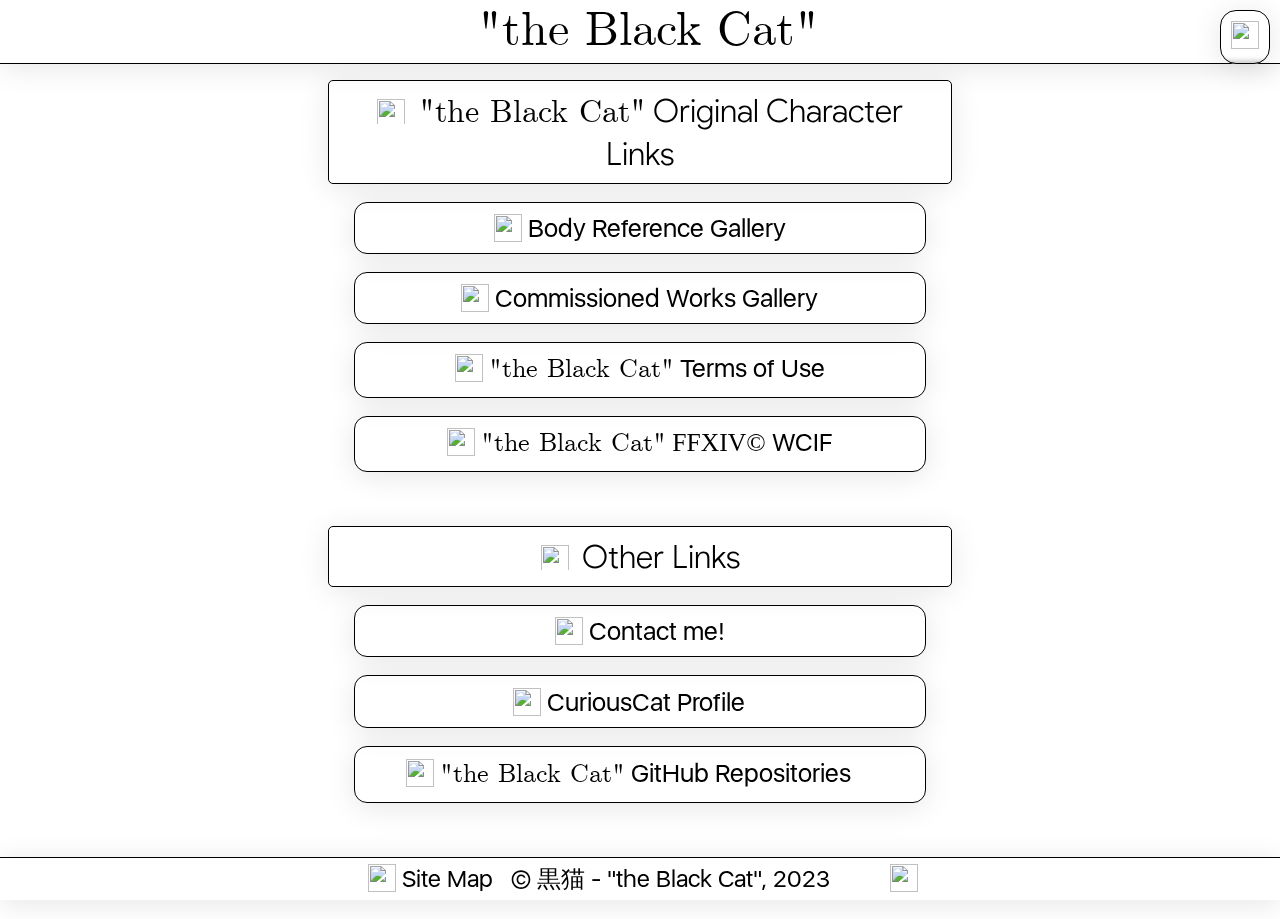
==== commit 83f1a7ce: "Minor tweaks" ====
--- a/index.html
+++ b/index.html
@@ -26,7 +26,7 @@
       <br>
       <a href="terms-of-use"><div class="gallery-navigation"><img src="https://cdn.theblack.cat/resources/thank-you-flaticons/fullbody.png" width="28" height="28" class="inline-icon">&nbsp;<span style="font-family: 'latex-regular';">"the Black Cat"</span> Terms of Use</div></a>
       <br>
-      <a href="wcif"><div class="gallery-navigation"><img src="https://cdn.theblack.cat/resources/thank-you-flaticons/wcif.png" width="28" height="28" class="inline-icon">&nbsp;<span style="font-family: 'latex-regular';">"the Black Cat"</span> <span style="font-family: 'FFXIV';">FFXIV</span>&copy; WCIF</div></a>
+      <a href="wcif"><div class="gallery-navigation"><img src="https://cdn.theblack.cat/resources/thank-you-flaticons/wcif.png" width="28" height="28" class="inline-icon">&nbsp;<span style="font-family: 'latex-regular';">"the Black Cat"</span>&nbsp;<span style="font-family: 'FFXIV';">FFXIV&copy;</span>&nbsp;WCIF</div></a>
       <br>
     <!-- ~~~~ -->
       <br><br>
--- a/resources/styles/root.css
+++ b/resources/styles/root.css
@@ -40,8 +40,8 @@
 }
 @font-face {
   font-family: 'FFXIV';
-  src: url('/resources/fonts/FFXIV_Lodestone_SSF.ttf') format('truetype'),
-       url('/resources/fonts/FFXIV_Lodestone_SSF.woff') format('woff');
+  src: url('/resources/fonts/finalf.ttf') format('truetype'),
+       url('https://cdn.theblack.cat/resources/fonts/finalf.ttf') format('truetype');
   unicode-range: U+E020-E0DB;
 }
 
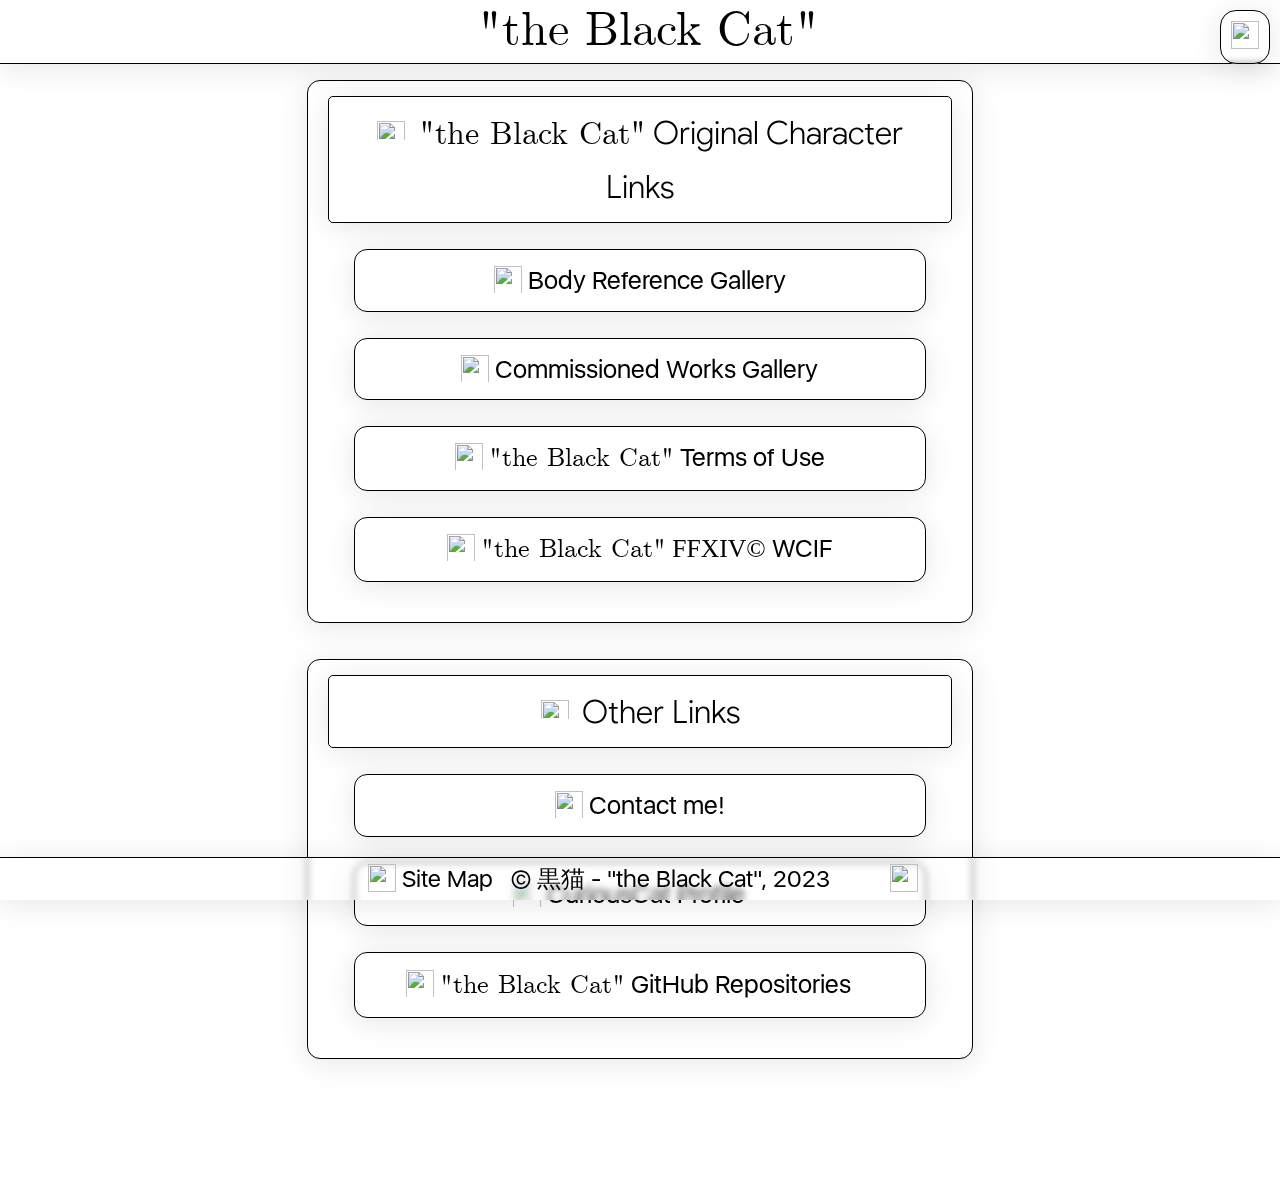
==== commit d3e34204: "Added box contaner for links" ====
--- a/index.html
+++ b/index.html
@@ -19,17 +19,20 @@
     </div>
     <br><br><br><br>
     <!-- ~~~~ -->
-    <div id="gallery-description"><img src="https://cdn.theblack.cat/resources/thank-you-flaticons/index.png" width="28" height="28" class="inline-icon">&nbsp;&nbsp;<span style="font-family: 'latex-regular';">"the Black Cat"</span> Original Character Links</div><br>
-      <a href="galleries"><div class="gallery-navigation"><img src="https://cdn.theblack.cat/resources/thank-you-flaticons/skeb-gallery.png" width="28" height="28" class="inline-icon">&nbsp;Body Reference Gallery</div></a>
-      <br>
-      <a href="commissioned-works"><div class="gallery-navigation"><img src="https://cdn.theblack.cat/resources/thank-you-flaticons/art-gallery.png" width="28" height="28" class="inline-icon">&nbsp;Commissioned Works Gallery</div></a>
-      <br>
-      <a href="terms-of-use"><div class="gallery-navigation"><img src="https://cdn.theblack.cat/resources/thank-you-flaticons/fullbody.png" width="28" height="28" class="inline-icon">&nbsp;<span style="font-family: 'latex-regular';">"the Black Cat"</span> Terms of Use</div></a>
-      <br>
-      <a href="wcif"><div class="gallery-navigation"><img src="https://cdn.theblack.cat/resources/thank-you-flaticons/wcif.png" width="28" height="28" class="inline-icon">&nbsp;<span style="font-family: 'latex-regular';">"the Black Cat"</span>&nbsp;<span style="font-family: 'FFXIV';">FFXIV&copy;</span>&nbsp;WCIF</div></a>
-      <br>
+    <div class="big-box-container">
+      <div id="gallery-description"><img src="https://cdn.theblack.cat/resources/thank-you-flaticons/index.png" width="28" height="28" class="inline-icon">&nbsp;&nbsp;<span style="font-family: 'latex-regular';">"the Black Cat"</span> Original Character Links</div><br>
+        <a href="galleries"><div class="gallery-navigation"><img src="https://cdn.theblack.cat/resources/thank-you-flaticons/skeb-gallery.png" width="28" height="28" class="inline-icon">&nbsp;Body Reference Gallery</div></a>
+        <br>
+        <a href="commissioned-works"><div class="gallery-navigation"><img src="https://cdn.theblack.cat/resources/thank-you-flaticons/art-gallery.png" width="28" height="28" class="inline-icon">&nbsp;Commissioned Works Gallery</div></a>
+        <br>
+        <a href="terms-of-use"><div class="gallery-navigation"><img src="https://cdn.theblack.cat/resources/thank-you-flaticons/fullbody.png" width="28" height="28" class="inline-icon">&nbsp;<span style="font-family: 'latex-regular';">"the Black Cat"</span> Terms of Use</div></a>
+        <br>
+        <a href="wcif"><div class="gallery-navigation"><img src="https://cdn.theblack.cat/resources/thank-you-flaticons/wcif.png" width="28" height="28" class="inline-icon">&nbsp;<span style="font-family: 'latex-regular';">"the Black Cat"</span>&nbsp;<span style="font-family: 'FFXIV';">FFXIV&copy;</span>&nbsp;WCIF</div></a>
+        <br>
+    </div>
     <!-- ~~~~ -->
       <br><br>
+      <div class="big-box-container">
       <div id="gallery-description"><img src="https://cdn.theblack.cat/resources/thank-you-flaticons/link.png" width="28" height="28" class="inline-icon">&nbsp;&nbsp;Other Links</div><br>
       <a href="contact"><div class="gallery-navigation"><img src="https://cdn.theblack.cat/resources/thank-you-flaticons/mail.png" width="28" height="28" class="inline-icon">&nbsp;Contact me!</div></a>
       <br>
@@ -37,6 +40,8 @@
       <br>
       <a href="https://github.com/theBlackCat-OC" target="_blank"><div class="gallery-navigation"><img src="https://cdn.theblack.cat/resources/thank-you-flaticons/git.png" width="28" height="28" class="inline-icon">&nbsp;<span style="font-family: 'latex-regular';">"the Black Cat"</span> GitHub Repositories&nbsp;<img src="https://cdn.theblack.cat/resources/thank-you-flaticons/new-window.png" width="16" height="16" style="vertical-align: 1px;"></div></a>
       <br>
+      </div>
+      <br><br>
     <!-- ~~~~ -->
       <br><br><br><br><br>
       <div class="bottombar">
--- a/resources/styles/root.css
+++ b/resources/styles/root.css
@@ -82,6 +82,21 @@
      }
   }
 
+  .big-box-container {
+    width: 52vw;
+      margin: auto;
+      background: rgba(255, 255, 255, 0.25);
+      box-shadow: 0 4px 30px rgba(0, 0, 0, 0.1);
+      backdrop-filter: blur(3.1px);
+      -webkit-backdrop-filter: blur(3.1px);
+      border: 1px solid black;
+      padding: 15px;
+      box-sizing: border-box;
+      text-align: left;
+      line-height: 1.6;
+      border-radius: 13px;
+  }
+
   .footnote{
     font-size:0.8em;
   }
@@ -128,6 +143,10 @@
       animation-timing-function: linear;
       opacity: 1;
       transition: opacity 0.5s ease-in-out;
+    }
+
+    .big-box-container {
+      width: 70vw;
     }
     
     body.fade-out {
--- a/resources/styles/textboxes.css
+++ b/resources/styles/textboxes.css
@@ -1,5 +1,5 @@
 #gallery-description{
-    width: 47vw;
+    max-width: 47vw;
     text-align: center;
     margin: auto;
     font-family: 'productsanslight', sans-serif;
@@ -20,7 +20,7 @@
   
   .gallery-navigation{
     border-radius: 13px;
-    width: 43vw;
+    max-width: 43vw;
     font-family: 'sanfrancisco', sans-serif;
     font-size: 1.6em;
     margin: auto;
@@ -53,7 +53,6 @@
 
   @media (max-width: 1244px) {
     #gallery-description{
-      width: 75vw;
       text-align: center;
       margin: auto;
       font-family: 'productsanslight', sans-serif;
@@ -73,7 +72,6 @@
     }
     
     .gallery-navigation{
-      width: 73vw;
       font-family: 'sanfrancisco', sans-serif;
       font-size: 1.3em;
       margin: auto;
